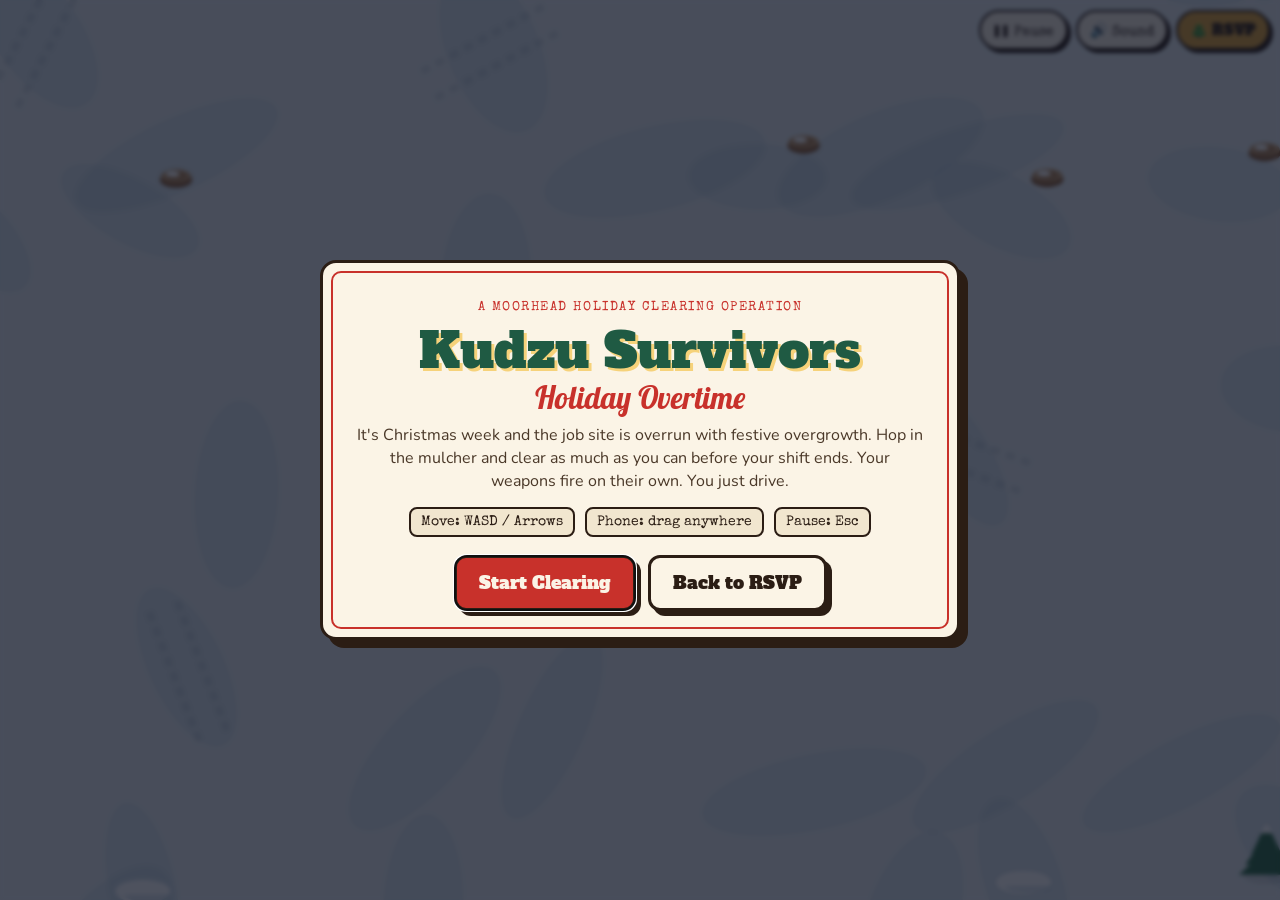
==== game.html @ 52f80ed2 "Add Kudzu Survivors break-room game A Moorhead land-clearing, Christmas-themed survivor game on its " ====
<!doctype html>
<html lang="en">
<head>
  <meta charset="utf-8">
  <meta name="viewport" content="width=device-width, initial-scale=1, maximum-scale=1, user-scalable=no">
  <title>Kudzu Survivors: Holiday Overtime</title>
  <meta name="description" content="A Moorhead holiday clearing operation. Survive the festive overgrowth. (Then go RSVP.)">
  <meta name="theme-color" content="#14213d">
  <link rel="icon" href="data:image/svg+xml,<svg xmlns='http://www.w3.org/2000/svg' viewBox='0 0 100 100'><text y='.9em' font-size='90'>🎄</text></svg>">
  <link rel="preconnect" href="https://fonts.googleapis.com">
  <link rel="preconnect" href="https://fonts.gstatic.com" crossorigin>
  <link href="https://fonts.googleapis.com/css2?family=Lobster&family=Alfa+Slab+One&family=Special+Elite&family=Nunito:wght@400;700;900&display=swap" rel="stylesheet">
  <style>
    :root {
      --ink: #2b1d14; --paper: #fbf4e6; --paper-2: #f1e6cf; --red: #c8312b; --red-dk: #8f1f1a;
      --green: #1f5a43; --green-dk: #143d2d; --gold: #e2a63b; --gold-lt: #f6d27a; --night: #14213d; --blue: #1f6fc5;
      --font-script: "Lobster", cursive; --font-slab: "Alfa Slab One", Georgia, serif;
      --font-type: "Special Elite", "Courier New", monospace; --font-body: "Nunito", system-ui, sans-serif;
    }
    * { box-sizing: border-box; }
    html, body { margin: 0; height: 100%; overflow: hidden; background: var(--night); color: var(--ink); font-family: var(--font-body); }
    #game { position: fixed; inset: 0; width: 100%; height: 100%; display: block; touch-action: none; cursor: crosshair; }

    .topbar {
      position: fixed; top: 10px; right: 10px; z-index: 5; display: flex; gap: 8px; flex-wrap: wrap; justify-content: flex-end;
    }
    .tb-btn {
      display: inline-flex; align-items: center; gap: 6px; padding: 8px 12px;
      font-family: var(--font-type); font-size: .9rem; text-decoration: none; cursor: pointer;
      color: var(--ink); background: var(--paper); border: 2px solid var(--ink); border-radius: 999px; box-shadow: 3px 3px 0 var(--ink);
    }
    .tb-btn.rsvp { background: var(--gold); font-family: var(--font-slab); }
    .tb-btn:active { transform: translate(2px, 2px); box-shadow: 1px 1px 0 var(--ink); }

    .overlay {
      position: fixed; inset: 0; z-index: 10; display: grid; place-items: center; padding: 16px;
      background: rgba(10, 16, 32, .72); backdrop-filter: blur(2px);
    }
    .overlay[hidden] { display: none; }
    .panel {
      width: min(640px, 100%); max-height: calc(100vh - 32px); overflow: auto;
      background: var(--paper); border: 3px solid var(--ink); border-radius: 16px; box-shadow: 8px 8px 0 var(--ink);
      padding: 26px clamp(16px, 5vw, 34px); text-align: center; position: relative;
      animation: pop .35s cubic-bezier(.3,1.6,.5,1);
    }
    .panel::before { content: ""; position: absolute; inset: 8px; border: 2px solid var(--red); border-radius: 10px; pointer-events: none; }
    @keyframes pop { from { transform: scale(.85); opacity: 0; } to { transform: none; opacity: 1; } }
    .kicker { font-family: var(--font-type); letter-spacing: .12em; text-transform: uppercase; font-size: .8rem; color: var(--red); margin: 0 0 4px; }
    .panel h1, .panel h2 { margin: 0; line-height: 1; }
    .panel h1 { font-family: var(--font-slab); font-weight: 400; font-size: clamp(2rem, 7vw, 3.1rem); color: var(--green); text-shadow: 3px 3px 0 var(--gold-lt); }
    .panel h1 span { display: block; font-family: var(--font-script); color: var(--red); font-size: .62em; margin-top: 6px; text-shadow: none; }
    .panel h2 { font-family: var(--font-script); font-weight: 400; font-size: clamp(2rem, 6vw, 2.6rem); color: var(--red); text-shadow: 2px 2px 0 var(--gold-lt); }
    .panel p { margin: 10px 0; line-height: 1.45; }
    .story { font-size: 1rem; color: #4a3828; }
    .controls { display: flex; gap: 10px; justify-content: center; flex-wrap: wrap; margin: 14px 0; font-family: var(--font-type); font-size: .85rem; }
    .controls span { background: var(--paper-2); border: 2px solid var(--ink); border-radius: 8px; padding: 6px 10px; }
    .btns { display: flex; gap: 12px; justify-content: center; flex-wrap: wrap; margin-top: 18px; }
    .btn {
      padding: 13px 22px; cursor: pointer; text-decoration: none;
      font-family: var(--font-slab); font-size: 1.1rem; color: var(--paper);
      background: var(--red); border: 3px solid var(--ink); border-radius: 12px; box-shadow: 5px 5px 0 var(--ink);
    }
    .btn.alt { background: var(--paper); color: var(--ink); }
    .btn.gold { background: var(--gold); color: var(--ink); }
    .btn:active { transform: translate(3px, 3px); box-shadow: 2px 2px 0 var(--ink); }
    .best { font-family: var(--font-type); font-size: .9rem; color: var(--green); }

    .cards { display: grid; gap: 12px; margin-top: 16px; text-align: left; }
    .card {
      display: grid; grid-template-columns: 54px 1fr; gap: 12px; align-items: center;
      padding: 12px 14px; cursor: pointer; font: inherit; color: inherit; text-align: left;
      background: #fffdf7; border: 3px solid var(--ink); border-radius: 12px; box-shadow: 4px 4px 0 var(--ink);
      transition: transform .12s;
    }
    .card:hover, .card:focus-visible { transform: translate(-2px, -2px) rotate(-.5deg); outline: none; background: #fff6dc; }
    .card-icon { font-size: 2rem; display: grid; place-items: center; width: 54px; height: 54px; background: var(--paper-2); border: 2px solid var(--ink); border-radius: 10px; }
    .card b { font-family: var(--font-slab); font-weight: 400; font-size: 1.05rem; }
    .card .lvl { font-family: var(--font-type); font-size: .78rem; color: #fff; background: var(--green); border-radius: 6px; padding: 1px 6px; margin-left: 6px; }
    .card .lvl.new { background: var(--red); }
    .card small { display: block; color: #5a4636; margin-top: 3px; font-size: .9rem; }
    .card kbd { font-family: var(--font-type); font-size: .75rem; opacity: .6; float: right; }

    .stats { display: grid; grid-template-columns: repeat(3, 1fr); gap: 10px; margin: 16px 0 6px; }
    .stat { background: var(--paper-2); border: 2px solid var(--ink); border-radius: 10px; padding: 10px 6px; }
    .stat b { display: block; font-family: var(--font-slab); font-weight: 400; font-size: 1.5rem; color: var(--green); }
    .stat span { font-family: var(--font-type); font-size: .75rem; text-transform: uppercase; letter-spacing: .06em; }
    .rsvp-nudge { margin-top: 16px; padding: 10px; font-family: var(--font-type); font-size: .9rem; border: 2px dashed var(--red); border-radius: 10px; }
    .rsvp-nudge a { color: var(--red); font-weight: 700; }
  </style>
</head>
<body>
  <canvas id="game" aria-label="Kudzu Survivors game area"></canvas>

  <div class="topbar">
    <button class="tb-btn" id="pause-btn" type="button" aria-label="Pause">❚❚ Pause</button>
    <button class="tb-btn" id="mute-btn" type="button" aria-pressed="false">🔊 Sound</button>
    <a class="tb-btn rsvp" href="index.html#rsvp">🎄 RSVP</a>
  </div>

  <div class="overlay" id="overlay">
    <div class="panel" id="panel"></div>
  </div>

  <!-- Fresh ?v= each visit so browsers never run a stale copy -->
  <script>
    (function () {
      var s = document.createElement("script");
      s.src = "js/game.js?v=" + Date.now();
      document.body.appendChild(s);
    })();
  </script>
</body>
</html>
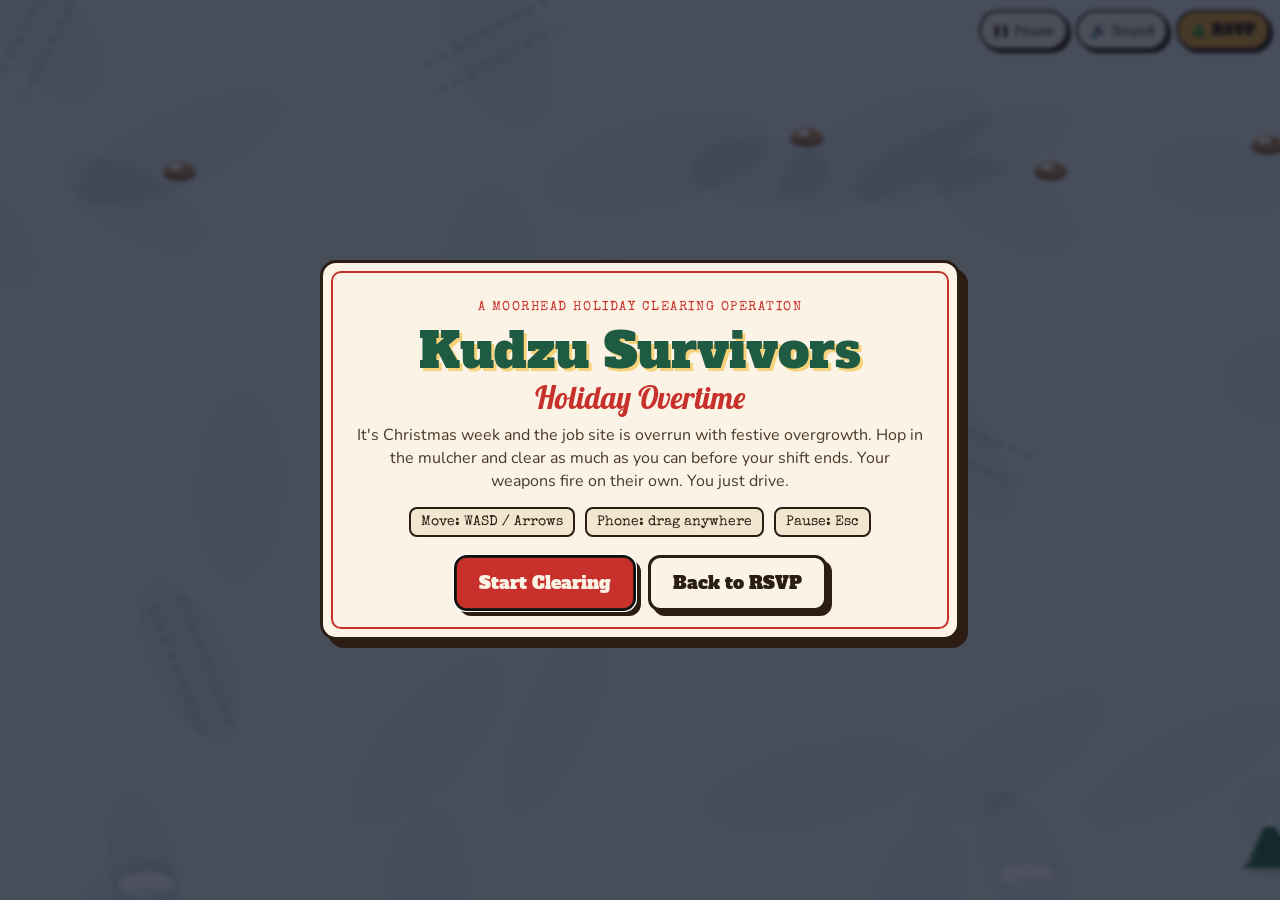
==== commit 3911f412: "Add opening animation, site-wide sound effects, and fix the sleigh - Intro: a present drops in, unwr" ====
--- a/game.html
+++ b/game.html
@@ -88,7 +88,7 @@
     .rsvp-nudge a { color: var(--red); font-weight: 700; }
   </style>
 </head>
-<body>
+<body data-no-sound-button="1">
   <canvas id="game" aria-label="Kudzu Survivors game area"></canvas>
 
   <div class="topbar">
@@ -104,9 +104,13 @@
   <!-- Fresh ?v= each visit so browsers never run a stale copy -->
   <script>
     (function () {
-      var s = document.createElement("script");
-      s.src = "js/game.js?v=" + Date.now();
-      document.body.appendChild(s);
+      var v = Date.now();
+      ["js/sound.js", "js/game.js"].forEach(function (src) {
+        var s = document.createElement("script");
+        s.src = src + "?v=" + v;
+        s.async = false;
+        document.body.appendChild(s);
+      });
     })();
   </script>
 </body>
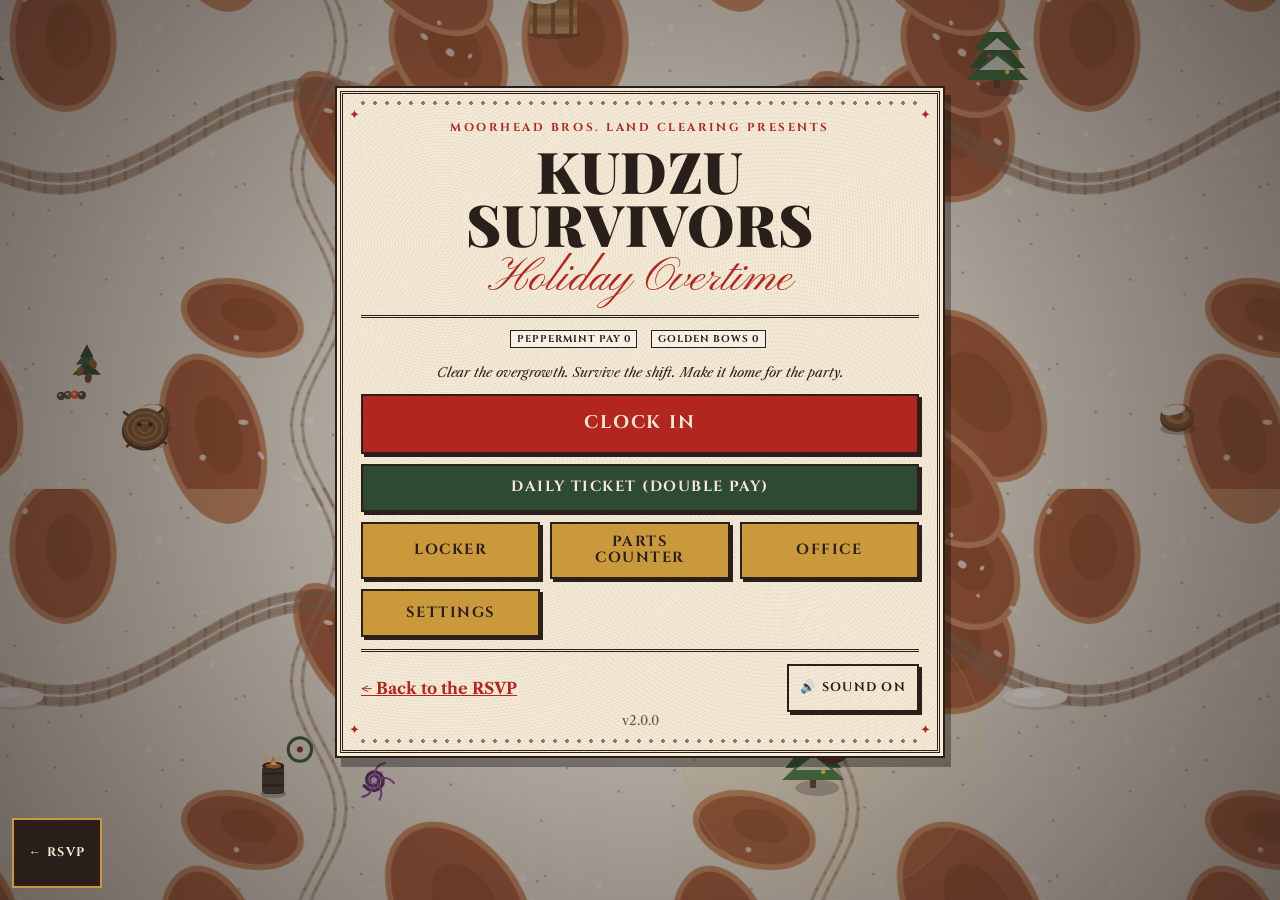
==== commit 570ad39d: "Rebuild Kudzu Survivors as an endless roguelite (v2) Replaces the single-file game with a modular on" ====
--- a/game.html
+++ b/game.html
@@ -2,113 +2,44 @@
 <html lang="en">
 <head>
   <meta charset="utf-8">
-  <meta name="viewport" content="width=device-width, initial-scale=1, maximum-scale=1, user-scalable=no">
+  <meta name="viewport" content="width=device-width, initial-scale=1, maximum-scale=1, user-scalable=no, viewport-fit=cover">
   <title>Kudzu Survivors: Holiday Overtime</title>
-  <meta name="description" content="A Moorhead holiday clearing operation. Survive the festive overgrowth. (Then go RSVP.)">
-  <meta name="theme-color" content="#14213d">
+  <meta name="description" content="A Moorhead Bros. holiday clearing operation. Survive the festive overgrowth. (Then go RSVP.)">
+  <meta name="theme-color" content="#2a1f1a">
   <link rel="icon" href="data:image/svg+xml,<svg xmlns='http://www.w3.org/2000/svg' viewBox='0 0 100 100'><text y='.9em' font-size='90'>🎄</text></svg>">
   <link rel="preconnect" href="https://fonts.googleapis.com">
   <link rel="preconnect" href="https://fonts.gstatic.com" crossorigin>
-  <link href="https://fonts.googleapis.com/css2?family=Lobster&family=Alfa+Slab+One&family=Special+Elite&family=Nunito:wght@400;700;900&display=swap" rel="stylesheet">
+  <link href="https://fonts.googleapis.com/css2?family=Cinzel:wght@400;700&family=Libre+Caslon+Text:ital,wght@0,400;0,700;1,400&family=Pinyon+Script&family=Playfair+Display:wght@400;700;900&display=swap" rel="stylesheet">
   <style>
-    :root {
-      --ink: #2b1d14; --paper: #fbf4e6; --paper-2: #f1e6cf; --red: #c8312b; --red-dk: #8f1f1a;
-      --green: #1f5a43; --green-dk: #143d2d; --gold: #e2a63b; --gold-lt: #f6d27a; --night: #14213d; --blue: #1f6fc5;
-      --font-script: "Lobster", cursive; --font-slab: "Alfa Slab One", Georgia, serif;
-      --font-type: "Special Elite", "Courier New", monospace; --font-body: "Nunito", system-ui, sans-serif;
-    }
-    * { box-sizing: border-box; }
-    html, body { margin: 0; height: 100%; overflow: hidden; background: var(--night); color: var(--ink); font-family: var(--font-body); }
-    #game { position: fixed; inset: 0; width: 100%; height: 100%; display: block; touch-action: none; cursor: crosshair; }
-
-    .topbar {
-      position: fixed; top: 10px; right: 10px; z-index: 5; display: flex; gap: 8px; flex-wrap: wrap; justify-content: flex-end;
-    }
-    .tb-btn {
-      display: inline-flex; align-items: center; gap: 6px; padding: 8px 12px;
-      font-family: var(--font-type); font-size: .9rem; text-decoration: none; cursor: pointer;
-      color: var(--ink); background: var(--paper); border: 2px solid var(--ink); border-radius: 999px; box-shadow: 3px 3px 0 var(--ink);
-    }
-    .tb-btn.rsvp { background: var(--gold); font-family: var(--font-slab); }
-    .tb-btn:active { transform: translate(2px, 2px); box-shadow: 1px 1px 0 var(--ink); }
-
-    .overlay {
-      position: fixed; inset: 0; z-index: 10; display: grid; place-items: center; padding: 16px;
-      background: rgba(10, 16, 32, .72); backdrop-filter: blur(2px);
-    }
-    .overlay[hidden] { display: none; }
-    .panel {
-      width: min(640px, 100%); max-height: calc(100vh - 32px); overflow: auto;
-      background: var(--paper); border: 3px solid var(--ink); border-radius: 16px; box-shadow: 8px 8px 0 var(--ink);
-      padding: 26px clamp(16px, 5vw, 34px); text-align: center; position: relative;
-      animation: pop .35s cubic-bezier(.3,1.6,.5,1);
-    }
-    .panel::before { content: ""; position: absolute; inset: 8px; border: 2px solid var(--red); border-radius: 10px; pointer-events: none; }
-    @keyframes pop { from { transform: scale(.85); opacity: 0; } to { transform: none; opacity: 1; } }
-    .kicker { font-family: var(--font-type); letter-spacing: .12em; text-transform: uppercase; font-size: .8rem; color: var(--red); margin: 0 0 4px; }
-    .panel h1, .panel h2 { margin: 0; line-height: 1; }
-    .panel h1 { font-family: var(--font-slab); font-weight: 400; font-size: clamp(2rem, 7vw, 3.1rem); color: var(--green); text-shadow: 3px 3px 0 var(--gold-lt); }
-    .panel h1 span { display: block; font-family: var(--font-script); color: var(--red); font-size: .62em; margin-top: 6px; text-shadow: none; }
-    .panel h2 { font-family: var(--font-script); font-weight: 400; font-size: clamp(2rem, 6vw, 2.6rem); color: var(--red); text-shadow: 2px 2px 0 var(--gold-lt); }
-    .panel p { margin: 10px 0; line-height: 1.45; }
-    .story { font-size: 1rem; color: #4a3828; }
-    .controls { display: flex; gap: 10px; justify-content: center; flex-wrap: wrap; margin: 14px 0; font-family: var(--font-type); font-size: .85rem; }
-    .controls span { background: var(--paper-2); border: 2px solid var(--ink); border-radius: 8px; padding: 6px 10px; }
-    .btns { display: flex; gap: 12px; justify-content: center; flex-wrap: wrap; margin-top: 18px; }
-    .btn {
-      padding: 13px 22px; cursor: pointer; text-decoration: none;
-      font-family: var(--font-slab); font-size: 1.1rem; color: var(--paper);
-      background: var(--red); border: 3px solid var(--ink); border-radius: 12px; box-shadow: 5px 5px 0 var(--ink);
-    }
-    .btn.alt { background: var(--paper); color: var(--ink); }
-    .btn.gold { background: var(--gold); color: var(--ink); }
-    .btn:active { transform: translate(3px, 3px); box-shadow: 2px 2px 0 var(--ink); }
-    .best { font-family: var(--font-type); font-size: .9rem; color: var(--green); }
-
-    .cards { display: grid; gap: 12px; margin-top: 16px; text-align: left; }
-    .card {
-      display: grid; grid-template-columns: 54px 1fr; gap: 12px; align-items: center;
-      padding: 12px 14px; cursor: pointer; font: inherit; color: inherit; text-align: left;
-      background: #fffdf7; border: 3px solid var(--ink); border-radius: 12px; box-shadow: 4px 4px 0 var(--ink);
-      transition: transform .12s;
-    }
-    .card:hover, .card:focus-visible { transform: translate(-2px, -2px) rotate(-.5deg); outline: none; background: #fff6dc; }
-    .card-icon { font-size: 2rem; display: grid; place-items: center; width: 54px; height: 54px; background: var(--paper-2); border: 2px solid var(--ink); border-radius: 10px; }
-    .card b { font-family: var(--font-slab); font-weight: 400; font-size: 1.05rem; }
-    .card .lvl { font-family: var(--font-type); font-size: .78rem; color: #fff; background: var(--green); border-radius: 6px; padding: 1px 6px; margin-left: 6px; }
-    .card .lvl.new { background: var(--red); }
-    .card small { display: block; color: #5a4636; margin-top: 3px; font-size: .9rem; }
-    .card kbd { font-family: var(--font-type); font-size: .75rem; opacity: .6; float: right; }
-
-    .stats { display: grid; grid-template-columns: repeat(3, 1fr); gap: 10px; margin: 16px 0 6px; }
-    .stat { background: var(--paper-2); border: 2px solid var(--ink); border-radius: 10px; padding: 10px 6px; }
-    .stat b { display: block; font-family: var(--font-slab); font-weight: 400; font-size: 1.5rem; color: var(--green); }
-    .stat span { font-family: var(--font-type); font-size: .75rem; text-transform: uppercase; letter-spacing: .06em; }
-    .rsvp-nudge { margin-top: 16px; padding: 10px; font-family: var(--font-type); font-size: .9rem; border: 2px dashed var(--red); border-radius: 10px; }
-    .rsvp-nudge a { color: var(--red); font-weight: 700; }
+    html, body { margin: 0; height: 100%; overflow: hidden; background: #2a1f1a; }
+    #ks-canvas { position: fixed; inset: 0; width: 100%; height: 100%; touch-action: none; }
   </style>
 </head>
-<body data-no-sound-button="1">
-  <canvas id="game" aria-label="Kudzu Survivors game area"></canvas>
+<body data-no-sound-button>
+  <canvas id="ks-canvas" aria-label="Kudzu Survivors game area"></canvas>
+  <div id="ks-ui"></div>
+  <a id="ks-rsvp" class="ks-rsvp" href="index.html#rsvp">&larr; RSVP</a>
+  <noscript><p style="color:#efe2c4;font-family:Georgia,serif;padding:16px">Kudzu Survivors needs JavaScript. <a style="color:#c9993b" href="index.html#rsvp">Back to the RSVP</a></p></noscript>
 
-  <div class="topbar">
-    <button class="tb-btn" id="pause-btn" type="button" aria-label="Pause">❚❚ Pause</button>
-    <button class="tb-btn" id="mute-btn" type="button" aria-pressed="false">🔊 Sound</button>
-    <a class="tb-btn rsvp" href="index.html#rsvp">🎄 RSVP</a>
-  </div>
-
-  <div class="overlay" id="overlay">
-    <div class="panel" id="panel"></div>
-  </div>
-
-  <!-- Fresh ?v= each visit so browsers never run a stale copy -->
+  <!-- Fresh ?v= each visit so browsers never run a stale copy. Order is binding (CONTRACT §1.1). -->
   <script>
     (function () {
       var v = Date.now();
-      ["js/sound.js", "js/game.js"].forEach(function (src) {
+      var list = ["js/sound.js", "js/game/core.js", "js/game/audio.js", "js/game/meta.js", "js/game/weapons.js", "js/game/weapons_evo.js",
+                  "js/game/items.js", "js/game/levelup.js", "js/game/enemies.js", "js/game/bosses.js", "js/game/maps.js", "js/game/ui.js", "js/game/test.js"];
+      var m = /[?&]skip=([a-z0-9_,]+)/.exec(location.search);
+      var skip = m ? m[1].split(",") : [];
+      list = list.filter(function (src) {
+        for (var i = 0; i < skip.length; i++) if (src === "js/game/" + skip[i] + ".js") return false;
+        return true;
+      });
+      function boot() { if (window.KS && !window.KS._booted) window.KS.boot(); }
+      list.forEach(function (src, i) {
         var s = document.createElement("script");
         s.src = src + "?v=" + v;
         s.async = false;
+        s.onerror = function () { (window.KS_LOAD_ERRORS = window.KS_LOAD_ERRORS || []).push(src); if (i === list.length - 1) boot(); };
+        if (i === list.length - 1) s.onload = boot;
         document.body.appendChild(s);
       });
     })();
